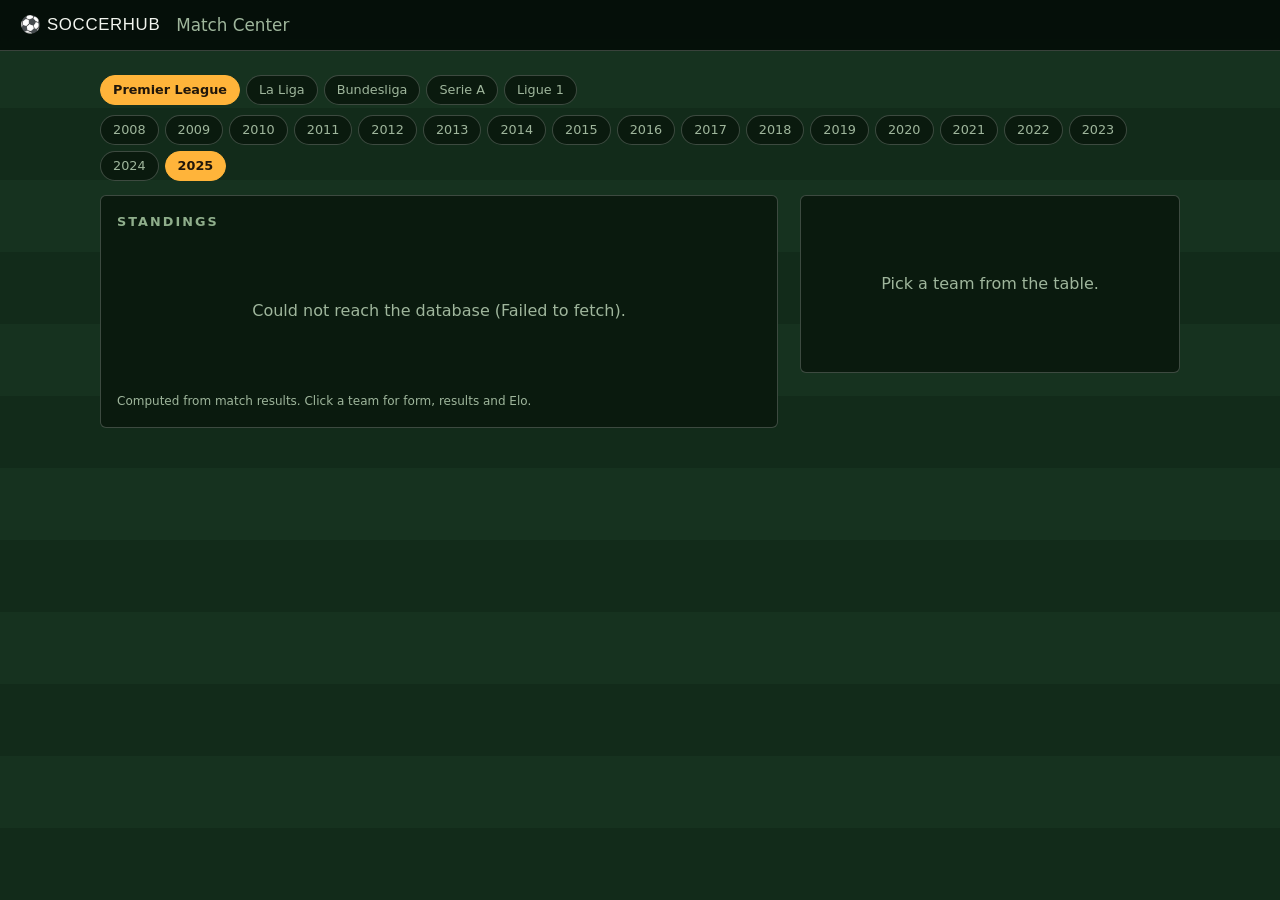
==== site/match.html @ e6833444 "feat(site): Match Center — standings, form, results, club Elo; topical map refresh - match.html: lea" ====
<!DOCTYPE html>
<html lang="en">
<head>
<meta charset="utf-8">
<meta name="viewport" content="width=device-width, initial-scale=1">
<title>Match Center — SoccerHub</title>
<meta name="description" content="Standings, results, form and club Elo across Europe's big five leagues, 2008 to today.">
<link rel="icon" href="data:image/svg+xml,<svg xmlns='http://www.w3.org/2000/svg' viewBox='0 0 100 100'><text y='.9em' font-size='90'>⚽</text></svg>">
<style>
  :root{
    --grass:#122b1a; --grass-lt:#16321f; --card:#0a1a0e;
    --line:#f2f5ef; --muted:#9fb69c; --tag:#8fae8b; --border:rgba(242,245,239,.22);
    --amber:#ffb43a; --green:#8fd18a; --chalk-y:#e8d47a; --blue:#5aa9f0;
    --red:#e0524a; --grid:rgba(242,245,239,.10); --axis:rgba(242,245,239,.35);
  }
  *{box-sizing:border-box}
  html,body{margin:0}
  body{background:
       repeating-linear-gradient(0deg,var(--grass) 0 72px,var(--grass-lt) 72px 144px);
       color:var(--line);font:16px/1.55 system-ui,-apple-system,"Segoe UI",sans-serif;
       min-height:100vh}
  .disp{font-family:"Avenir Next Condensed","Arial Narrow","Helvetica Neue Condensed",Impact,sans-serif;
        text-transform:uppercase;letter-spacing:.04em;font-stretch:condensed}
  .nums{font-variant-numeric:tabular-nums}
  a{color:var(--chalk-y)}

  .top{position:sticky;top:0;z-index:5;display:flex;gap:16px;align-items:center;
       padding:12px 20px;background:rgba(5,14,8,.92);backdrop-filter:blur(4px);
       border-bottom:1px solid var(--border)}
  .top a.home{color:var(--line);text-decoration:none;font-size:1.05rem;white-space:nowrap}
  .top h1{margin:0;font-size:1.05rem;color:var(--muted);font-weight:400}

  main{max-width:1120px;margin:0 auto;padding:24px 20px 80px}
  .chips{display:flex;gap:6px;flex-wrap:wrap;margin:0 0 10px}
  .chips button{border:1px solid var(--border);background:var(--card);color:var(--muted);
       border-radius:999px;padding:4px 12px;font:inherit;font-size:.8rem;cursor:pointer}
  .chips button[aria-pressed="true"]{background:var(--amber);color:#20160a;
       border-color:var(--amber);font-weight:700}
  .chips button:focus-visible{outline:2px solid var(--amber);outline-offset:1px}

  .duo{display:grid;grid-template-columns:1fr 380px;gap:22px;align-items:start;margin-top:14px}
  @media(max-width:960px){.duo{grid-template-columns:1fr}}

  .box{background:var(--card);border:1px solid var(--border);border-radius:6px;padding:16px}
  .box h2{margin:0 0 8px;font-size:.8rem;letter-spacing:.16em;
        text-transform:uppercase;color:var(--tag);display:flex;gap:8px;align-items:center;flex-wrap:wrap}
  .box h2 .plain{color:var(--muted);letter-spacing:0;text-transform:none}
  .box p.cap{margin:8px 0 0;font-size:12px;color:var(--muted)}
  .scroll{overflow-x:auto}
  table{border-collapse:collapse;width:100%;font-size:.86rem;min-width:560px}
  th,td{padding:7px 9px;text-align:right;border-top:1px solid rgba(242,245,239,.08)}
  th{font-size:.7rem;letter-spacing:.1em;text-transform:uppercase;color:var(--tag);font-weight:600}
  th:nth-child(2),td:nth-child(2){text-align:left}
  tbody tr{cursor:pointer}
  tbody tr:hover{background:rgba(255,180,58,.06)}
  tbody tr[aria-selected="true"]{background:rgba(255,180,58,.14)}
  .formchips{display:inline-flex;gap:3px}
  .fw,.fd,.fl{width:16px;height:16px;border-radius:3px;display:inline-flex;
       align-items:center;justify-content:center;font-size:10px;font-weight:800;color:#0e2413}
  .fw{background:var(--green)} .fd{background:rgba(242,245,239,.45)} .fl{background:var(--red)}
  .empty{color:var(--muted);text-align:center;padding:60px 16px}

  .panel{display:grid;gap:18px}
  .panel .teamname{font-size:26px;margin:0}
  .mlist{list-style:none;margin:8px 0 0;padding:0;font-size:.84rem}
  .mlist li{display:grid;grid-template-columns:74px 1fr auto 1fr;gap:8px;
       padding:5px 0;border-top:1px solid rgba(242,245,239,.08);align-items:baseline}
  .mlist .d{color:var(--muted)}
  .mlist .h{text-align:right}
  .mlist .score{font-weight:700;padding:0 4px}
  .mlist .win{color:var(--green)} .mlist .loss{color:var(--red)} .mlist .draw{color:var(--muted)}
  .chartbox{position:relative}
  .chartbox svg{width:100%;height:auto;display:block}
  #tip{position:fixed;z-index:9;pointer-events:none;display:none;background:#050e08;
       border:1px solid var(--border);border-radius:4px;padding:7px 10px;font-size:.8rem;
       color:var(--line);box-shadow:0 4px 16px rgba(0,0,0,.5)}
  #tip .t{color:var(--tag);font-size:.72rem;letter-spacing:.08em;text-transform:uppercase}
</style>
</head>
<body>
<nav class="top">
  <a class="home disp" href="index.html">⚽ SoccerHub</a>
  <h1>Match Center</h1>
</nav>

<main>
  <div class="chips" id="lgchips"></div>
  <div class="chips nums" id="sschips"></div>
  <div class="duo">
    <div class="box">
      <h2>Standings <span class="plain" id="stmeta"></span></h2>
      <div class="scroll" id="standings"><div class="empty">Loading…</div></div>
      <p class="cap">Computed from match results. Click a team for form, results and Elo.</p>
    </div>
    <div class="panel" id="panel">
      <div class="box"><div class="empty">Pick a team from the table.</div></div>
    </div>
  </div>
</main>
<div id="tip" role="status"></div>

<script>
const SUPABASE_URL = "https://rgnzemkdldohplwbxxwy.supabase.co";
const ANON_KEY = "sb_publishable_Qy0bJ4CdrxffuJGNq12ebw_r0-Z3qD-";
const LEAGUES = ["ENG-Premier League","ESP-La Liga","GER-Bundesliga",
                 "ITA-Serie A","FRA-Ligue 1"];
const SEASONS = Array.from({length: 18}, (_,i)=>String(2008+i));

// football-data team name -> ClubElo team name, where they differ
// (interim seam until a club_xref table exists — see TOPICAL_MAP)
const ELO_ALIAS = {
  "Bayern Munich":"Bayern","Ath Madrid":"Atletico","Ath Bilbao":"Bilbao",
  "Espanol":"Espanyol","Ein Frankfurt":"Frankfurt","FC Koln":"Koeln",
  "M'gladbach":"Gladbach","Nott'm Forest":"Forest","Nurnberg":"Nuernberg",
  "Sp Gijon":"Gijon","La Coruna":"Depor","Kaiserslautern":"Lautern",
  "Fortuna Dusseldorf":"Duesseldorf","Greuther Furth":"Fuerth",
  "Holstein Kiel":"Holstein","Evian Thonon Gaillard":"Evian TG",
  "Ajaccio GFCO":"Gazelec","Werder Bremen":"Werder","St Etienne":"Saint-Etienne",
  "Vallecano":"Rayo Vallecano",
};

async function hub(table, params){
  const q = new URLSearchParams(params);
  const r = await fetch(`${SUPABASE_URL}/rest/v1/${table}?${q}`,
                        {headers:{apikey: ANON_KEY}});
  if(!r.ok) throw new Error(`${table}: ${r.status}`);
  return r.json();
}
const esc = s => String(s).replace(/[&<>"']/g,
  c => ({"&":"&amp;","<":"&lt;",">":"&gt;",'"':"&quot;","'":"&#39;"}[c]));

/* ---------- state via URL ---------- */
const state = () => {
  const u = new URLSearchParams(location.search);
  return {
    lg: LEAGUES.includes(u.get("lg")) ? u.get("lg") : LEAGUES[0],
    ss: SEASONS.includes(u.get("s")) ? u.get("s") : SEASONS[SEASONS.length-1],
    team: u.get("team"),
  };
};
function setState(patch){
  const cur = {...state(), ...patch};
  const u = new URL(location);
  u.search = `?lg=${encodeURIComponent(cur.lg)}&s=${cur.ss}` +
             (cur.team ? `&team=${encodeURIComponent(cur.team)}` : "");
  history.pushState({}, "", u);
  load();
}
window.addEventListener("popstate", load);

/* ---------- standings from matches ---------- */
function computeTable(matches){
  const t = {};
  const row = n => t[n] ??= {team:n, p:0,w:0,d:0,l:0, gf:0, ga:0, pts:0, form:[]};
  for(const m of matches){
    if(m.home_goals==null || m.away_goals==null) continue;
    const h = row(m.home_team), a = row(m.away_team);
    h.p++; a.p++;
    h.gf += m.home_goals; h.ga += m.away_goals;
    a.gf += m.away_goals; a.ga += m.home_goals;
    if(m.result === "H"){ h.w++; h.pts += 3; a.l++; h.form.push("W"); a.form.push("L"); }
    else if(m.result === "A"){ a.w++; a.pts += 3; h.l++; a.form.push("W"); h.form.push("L"); }
    else { h.d++; a.d++; h.pts++; a.pts++; h.form.push("D"); a.form.push("D"); }
  }
  return Object.values(t).sort((x,y)=>
    y.pts-x.pts || (y.gf-y.ga)-(x.gf-x.ga) || y.gf-x.gf || x.team.localeCompare(y.team));
}

let matches = [];  // current league-season rows, date-ordered

async function load(){
  const {lg, ss, team} = state();
  document.getElementById("lgchips").innerHTML = LEAGUES.map(l=>
    `<button data-lg="${esc(l)}" aria-pressed="${l===lg}">${esc(l.split("-")[1])}</button>`).join("");
  document.getElementById("sschips").innerHTML = SEASONS.map(s=>
    `<button data-ss="${s}" aria-pressed="${s===ss}">${s}</button>`).join("");

  try{
    matches = await hub("matches",
      {select: "*", league: `eq.${lg}`, season: `eq.${ss}`, order: "date"});
  }catch(e){
    document.getElementById("standings").innerHTML =
      `<div class="empty">Could not reach the database (${esc(e.message)}).</div>`;
    return;
  }
  const table = computeTable(matches);
  document.getElementById("stmeta").textContent =
    `· ${lg.split("-")[1]} ${ss}/${String(+ss+1).slice(2)} · ${matches.length} matches`;
  document.getElementById("standings").innerHTML = table.length ? `
    <table class="nums">
      <thead><tr><th>#</th><th>Team</th><th>P</th><th>W</th><th>D</th><th>L</th>
        <th>GF</th><th>GA</th><th>GD</th><th>Pts</th><th>Form</th></tr></thead>
      <tbody>
      ${table.map((r,i)=>`
        <tr data-team="${esc(r.team)}" aria-selected="${r.team===team}">
          <td>${i+1}</td><td>${esc(r.team)}</td><td>${r.p}</td><td>${r.w}</td>
          <td>${r.d}</td><td>${r.l}</td><td>${r.gf}</td><td>${r.ga}</td>
          <td>${r.gf-r.ga>0?"+":""}${r.gf-r.ga}</td><td><b>${r.pts}</b></td>
          <td><span class="formchips">${r.form.slice(-5).map(f=>
            `<span class="f${f.toLowerCase()}">${f}</span>`).join("")}</span></td>
        </tr>`).join("")}
      </tbody>
    </table>` : `<div class="empty">No matches for this league-season.</div>`;

  document.querySelector("#standings tbody")?.addEventListener("click", e=>{
    const tr = e.target.closest("tr[data-team]");
    if(tr) setState({team: tr.dataset.team});
  });

  if(team) renderPanel(team); else document.getElementById("panel").innerHTML =
    `<div class="box"><div class="empty">Pick a team from the table.</div></div>`;
}

/* ---------- team panel: form, results, elo ---------- */
async function renderPanel(team){
  const {lg, ss} = state();
  const mine = matches.filter(m=>m.home_team===team || m.away_team===team);
  const items = mine.slice(-12).reverse().map(m=>{
    const home = m.home_team===team;
    const my = home ? m.home_goals : m.away_goals;
    const op = home ? m.away_goals : m.home_goals;
    const cls = my>op ? "win" : my<op ? "loss" : "draw";
    return `<li><span class="d">${esc(m.date.slice(5))}</span>
      <span class="h">${esc(m.home_team)}</span>
      <span class="score ${cls}">${m.home_goals}–${m.away_goals}</span>
      <span>${esc(m.away_team)}</span></li>`;
  }).join("");

  document.getElementById("panel").innerHTML = `
    <div class="box">
      <h2 class="plain"><span class="teamname disp">${esc(team)}</span></h2>
      <ul class="mlist nums">${items || "<li>No matches.</li>"}</ul>
    </div>
    <div class="box" id="elobox">
      <h2>Club Elo <span class="plain">· season window</span></h2>
      <div class="chartbox"><div class="empty">Loading…</div></div>
    </div>`;

  const eloName = ELO_ALIAS[team] ?? team;
  let elo = [];
  try{
    elo = await hub("club_elo", {select: "snapshot_date,elo",
      team: `eq.${eloName}`, league: `eq.${lg}`,
      snapshot_date: `gte.${ss}-07-01`, order: "snapshot_date"});
    elo = elo.filter(r=>r.snapshot_date <= `${+ss+1}-06-30`);
  }catch(e){ /* box shows the no-data message below */ }
  const box = document.querySelector("#elobox .chartbox");
  if(!elo.length){
    box.innerHTML = `<div class="empty">No Elo series for "${esc(eloName)}" —
      club-name mapping gap.</div>`;
    return;
  }
  box.innerHTML = eloChart(elo);
  wireEloTip(elo, team);
}

function eloChart(rows){
  const W=360, H=170, PL=44, PB=24, PT=10, PR=10;
  const vals = rows.map(r=>r.elo);
  const lo = Math.min(...vals), hi = Math.max(...vals), pad = (hi-lo)*0.1 || 10;
  const y = v => PT + (H-PT-PB) * (1 - (v-(lo-pad))/((hi+pad)-(lo-pad)));
  const x = i => PL + (W-PL-PR) * (rows.length===1 ? .5 : i/(rows.length-1));
  const pts = rows.map((r,i)=>`${x(i).toFixed(1)} ${y(r.elo).toFixed(1)}`);
  return `<svg viewBox="0 0 ${W} ${H}" id="elochart" aria-label="Club Elo over the season">
    ${[hi, lo].map(g=>`<line x1="${PL}" x2="${W-PR}" y1="${y(g)}" y2="${y(g)}"
        stroke="var(--grid)"/><text x="${PL-6}" y="${y(g)+4}" text-anchor="end"
        font-size="10" fill="var(--axis)">${Math.round(g)}</text>`).join("")}
    <path fill="none" stroke="var(--blue)" stroke-width="2" d="M${pts.join(" L ")}"/>
    <text x="${PL}" y="${H-6}" font-size="10" fill="var(--axis)">${rows[0].snapshot_date}</text>
    <text x="${W-PR}" y="${H-6}" text-anchor="end" font-size="10" fill="var(--axis)">
      ${rows[rows.length-1].snapshot_date}</text>
    <line id="elocross" y1="${PT}" y2="${H-PB}" stroke="var(--axis)"
      stroke-dasharray="3 3" visibility="hidden"/>
  </svg>`;
}

function wireEloTip(rows, team){
  const tip = document.getElementById("tip");
  const svg = document.getElementById("elochart");
  const cross = document.getElementById("elocross");
  const W=360, PL=44, PR=10;
  svg.addEventListener("mousemove", e=>{
    const r = svg.getBoundingClientRect();
    const px = (e.clientX-r.left)/r.width*W;
    const i = Math.max(0, Math.min(rows.length-1,
      Math.round((px-PL)/(W-PL-PR)*(rows.length-1))));
    const cx = PL + (W-PL-PR)*(rows.length===1 ? .5 : i/(rows.length-1));
    cross.setAttribute("x1",cx); cross.setAttribute("x2",cx);
    cross.setAttribute("visibility","visible");
    tip.innerHTML = `<div class="t">${esc(team)} · ${esc(rows[i].snapshot_date)}</div>
      Elo ${rows[i].elo.toFixed(1)}`;
    tip.style.display = "block";
    tip.style.left = Math.min(e.clientX+14, innerWidth-170)+"px";
    tip.style.top = (e.clientY+14)+"px";
  });
  svg.addEventListener("mouseleave", ()=>{
    tip.style.display = "none"; cross.setAttribute("visibility","hidden");
  });
}

/* ---------- chip wiring ---------- */
document.getElementById("lgchips").addEventListener("click", e=>{
  const lg = e.target.dataset?.lg;
  if(lg) setState({lg, team: null});
});
document.getElementById("sschips").addEventListener("click", e=>{
  const ss = e.target.dataset?.ss;
  if(ss) setState({ss, team: null});
});

load();
</script>
</body>
</html>
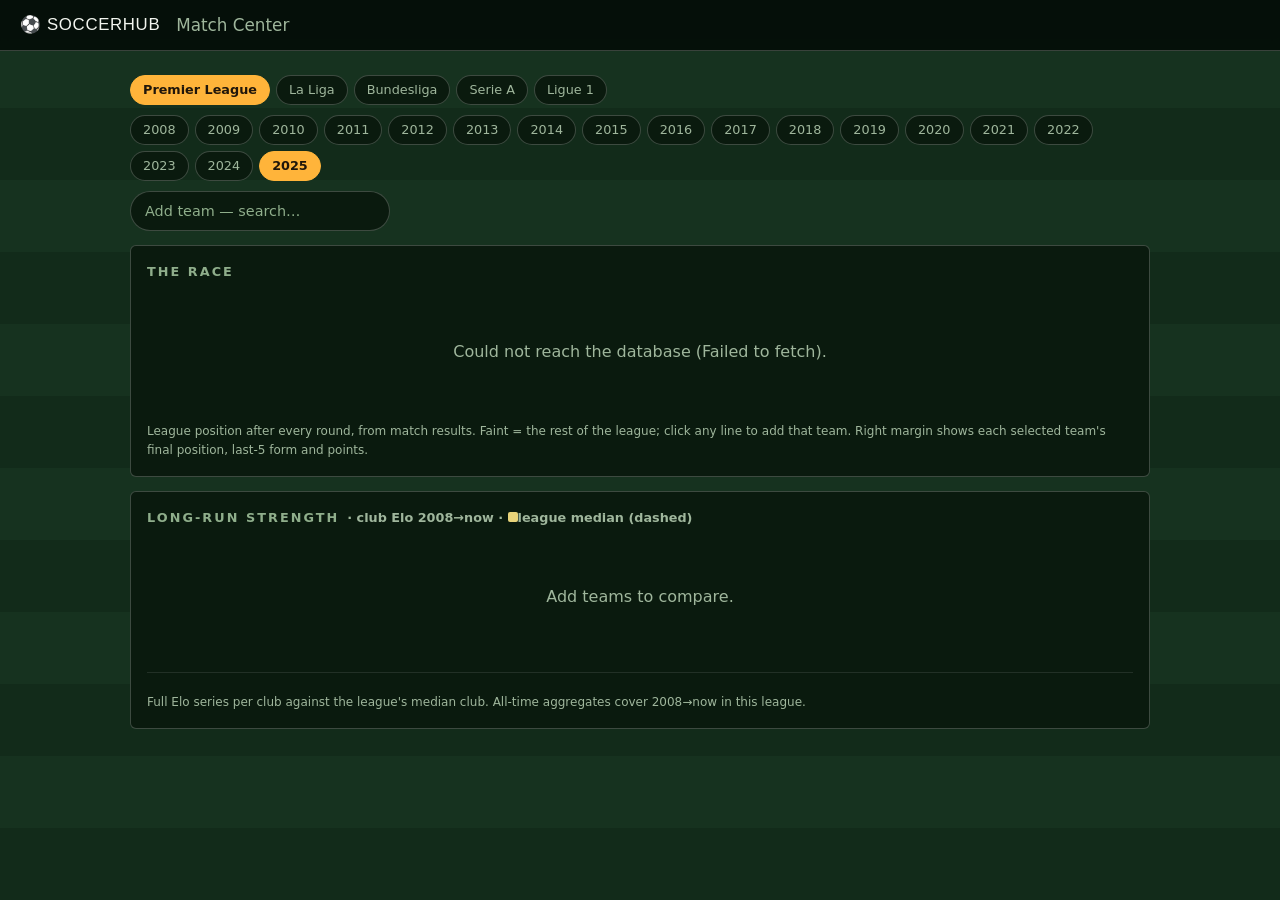
==== commit 0a139cdd: "feat(site): Match Center v2 — searchable multi-team compare; elo data fixes - standings table replac" ====
--- a/site/match.html
+++ b/site/match.html
@@ -4,7 +4,7 @@
 <meta charset="utf-8">
 <meta name="viewport" content="width=device-width, initial-scale=1">
 <title>Match Center — SoccerHub</title>
-<meta name="description" content="Standings, results, form and club Elo across Europe's big five leagues, 2008 to today.">
+<meta name="description" content="The round-by-round race and long-run club strength across Europe's big five leagues, 2008 to today.">
 <link rel="icon" href="data:image/svg+xml,<svg xmlns='http://www.w3.org/2000/svg' viewBox='0 0 100 100'><text y='.9em' font-size='90'>⚽</text></svg>">
 <style>
   :root{
@@ -30,7 +30,7 @@
   .top a.home{color:var(--line);text-decoration:none;font-size:1.05rem;white-space:nowrap}
   .top h1{margin:0;font-size:1.05rem;color:var(--muted);font-weight:400}
 
-  main{max-width:1120px;margin:0 auto;padding:24px 20px 80px}
+  main{max-width:1060px;margin:0 auto;padding:24px 20px 80px}
   .chips{display:flex;gap:6px;flex-wrap:wrap;margin:0 0 10px}
   .chips button{border:1px solid var(--border);background:var(--card);color:var(--muted);
        border-radius:999px;padding:4px 12px;font:inherit;font-size:.8rem;cursor:pointer}
@@ -38,39 +38,44 @@
        border-color:var(--amber);font-weight:700}
   .chips button:focus-visible{outline:2px solid var(--amber);outline-offset:1px}
 
-  .duo{display:grid;grid-template-columns:1fr 380px;gap:22px;align-items:start;margin-top:14px}
-  @media(max-width:960px){.duo{grid-template-columns:1fr}}
-
-  .box{background:var(--card);border:1px solid var(--border);border-radius:6px;padding:16px}
+  /* team picker */
+  .picker{position:relative;margin:6px 0 0}
+  .picker .row{display:flex;gap:8px;flex-wrap:wrap;align-items:center}
+  #teamsearch{width:260px;padding:8px 14px;border-radius:999px;border:1px solid var(--border);
+       background:var(--card);color:var(--line);font:inherit;font-size:.9rem}
+  #teamsearch::placeholder{color:var(--tag)}
+  #teamsearch:focus-visible{outline:2px solid var(--amber);outline-offset:1px}
+  #teamlist{position:absolute;top:110%;left:0;width:280px;background:var(--card);z-index:6;
+       border:1px solid var(--border);border-radius:6px;overflow:hidden auto;display:none;
+       max-height:280px}
+  #teamlist button{display:block;width:100%;padding:8px 14px;border:0;background:none;
+       color:var(--line);font:inherit;font-size:.88rem;text-align:left;cursor:pointer}
+  #teamlist button:hover,#teamlist button:focus-visible{background:rgba(255,180,58,.12);outline:none}
+  #teamlist button[disabled]{color:var(--muted);cursor:default}
+  .selchip{display:inline-flex;align-items:center;gap:7px;border-radius:999px;
+       padding:4px 8px 4px 12px;font-size:.82rem;font-weight:700;color:#0e2413}
+  .selchip button{border:0;background:rgba(14,36,19,.25);color:#0e2413;border-radius:50%;
+       width:17px;height:17px;line-height:1;font-size:11px;cursor:pointer;font-weight:800}
+
+  .box{background:var(--card);border:1px solid var(--border);border-radius:6px;
+       padding:16px;margin-top:14px}
   .box h2{margin:0 0 8px;font-size:.8rem;letter-spacing:.16em;
         text-transform:uppercase;color:var(--tag);display:flex;gap:8px;align-items:center;flex-wrap:wrap}
   .box h2 .plain{color:var(--muted);letter-spacing:0;text-transform:none}
   .box p.cap{margin:8px 0 0;font-size:12px;color:var(--muted)}
-  .scroll{overflow-x:auto}
-  table{border-collapse:collapse;width:100%;font-size:.86rem;min-width:560px}
-  th,td{padding:7px 9px;text-align:right;border-top:1px solid rgba(242,245,239,.08)}
-  th{font-size:.7rem;letter-spacing:.1em;text-transform:uppercase;color:var(--tag);font-weight:600}
-  th:nth-child(2),td:nth-child(2){text-align:left}
-  tbody tr{cursor:pointer}
-  tbody tr:hover{background:rgba(255,180,58,.06)}
-  tbody tr[aria-selected="true"]{background:rgba(255,180,58,.14)}
-  .formchips{display:inline-flex;gap:3px}
-  .fw,.fd,.fl{width:16px;height:16px;border-radius:3px;display:inline-flex;
-       align-items:center;justify-content:center;font-size:10px;font-weight:800;color:#0e2413}
-  .fw{background:var(--green)} .fd{background:rgba(242,245,239,.45)} .fl{background:var(--red)}
-  .empty{color:var(--muted);text-align:center;padding:60px 16px}
-
-  .panel{display:grid;gap:18px}
-  .panel .teamname{font-size:26px;margin:0}
-  .mlist{list-style:none;margin:8px 0 0;padding:0;font-size:.84rem}
-  .mlist li{display:grid;grid-template-columns:74px 1fr auto 1fr;gap:8px;
-       padding:5px 0;border-top:1px solid rgba(242,245,239,.08);align-items:baseline}
-  .mlist .d{color:var(--muted)}
-  .mlist .h{text-align:right}
-  .mlist .score{font-weight:700;padding:0 4px}
-  .mlist .win{color:var(--green)} .mlist .loss{color:var(--red)} .mlist .draw{color:var(--muted)}
+  .swatch{width:10px;height:10px;border-radius:2px;display:inline-block}
   .chartbox{position:relative}
   .chartbox svg{width:100%;height:auto;display:block}
+  svg text{font:11px system-ui;fill:var(--axis)}
+  .empty{color:var(--muted);text-align:center;padding:50px 16px}
+
+  /* per-team stat cards under the long-run chart */
+  .statcards{display:grid;grid-template-columns:repeat(auto-fit,minmax(280px,1fr));
+       gap:12px;margin-top:12px;border-top:1px solid rgba(242,245,239,.1);padding-top:12px}
+  .statcard{border-left:3px solid var(--border);padding:2px 0 2px 12px;font-size:.82rem}
+  .statcard .t{font-weight:700;font-size:.9rem}
+  .statcard .l{color:var(--muted)}
+
   #tip{position:fixed;z-index:9;pointer-events:none;display:none;background:#050e08;
        border:1px solid var(--border);border-radius:4px;padding:7px 10px;font-size:.8rem;
        color:var(--line);box-shadow:0 4px 16px rgba(0,0,0,.5)}
@@ -86,15 +91,30 @@
 <main>
   <div class="chips" id="lgchips"></div>
   <div class="chips nums" id="sschips"></div>
-  <div class="duo">
-    <div class="box">
-      <h2>Standings <span class="plain" id="stmeta"></span></h2>
-      <div class="scroll" id="standings"><div class="empty">Loading…</div></div>
-      <p class="cap">Computed from match results. Click a team for form, results and Elo.</p>
+  <div class="picker">
+    <div class="row">
+      <input id="teamsearch" type="search" placeholder="Add team — search…"
+             autocomplete="off" aria-label="Search and add teams">
+      <span id="selchips"></span>
     </div>
-    <div class="panel" id="panel">
-      <div class="box"><div class="empty">Pick a team from the table.</div></div>
-    </div>
+    <div id="teamlist" role="listbox"></div>
+  </div>
+
+  <div class="box">
+    <h2>The race <span class="plain" id="racemeta"></span></h2>
+    <div class="chartbox" id="bump"><div class="empty">Loading…</div></div>
+    <p class="cap">League position after every round, from match results. Faint = the rest
+       of the league; click any line to add that team. Right margin shows each
+       selected team's final position, last-5 form and points.</p>
+  </div>
+
+  <div class="box">
+    <h2>Long-run strength <span class="plain">· club Elo 2008→now ·
+      <span class="swatch" style="background:var(--chalk-y)"></span>league median (dashed)</span></h2>
+    <div class="chartbox" id="longrun"><div class="empty">Add teams to compare.</div></div>
+    <div class="statcards nums" id="elostats"></div>
+    <p class="cap">Full Elo series per club against the league's median club. All-time
+       aggregates cover 2008→now in this league.</p>
   </div>
 </main>
 <div id="tip" role="status"></div>
@@ -105,6 +125,9 @@
 const LEAGUES = ["ENG-Premier League","ESP-La Liga","GER-Bundesliga",
                  "ITA-Serie A","FRA-Ligue 1"];
 const SEASONS = Array.from({length: 18}, (_,i)=>String(2008+i));
+// fixed categorical order — a team keeps its color while selected
+const SEL_COLORS = ["var(--amber)","var(--blue)","var(--green)","var(--red)","var(--chalk-y)"];
+const MAX_SEL = SEL_COLORS.length;
 
 // football-data team name -> ClubElo team name, where they differ
 // (interim seam until a club_xref table exists — see TOPICAL_MAP)
@@ -115,7 +138,7 @@
   "Sp Gijon":"Gijon","La Coruna":"Depor","Kaiserslautern":"Lautern",
   "Fortuna Dusseldorf":"Duesseldorf","Greuther Furth":"Fuerth",
   "Holstein Kiel":"Holstein","Evian Thonon Gaillard":"Evian TG",
-  "Ajaccio GFCO":"Gazelec","Werder Bremen":"Werder","St Etienne":"Saint-Etienne",
+  "Ajaccio GFCO":"Gazelec","St Etienne":"Saint-Etienne","Werder Bremen":"Werder",
   "Vallecano":"Rayo Vallecano",
 };
 
@@ -126,8 +149,23 @@
   if(!r.ok) throw new Error(`${table}: ${r.status}`);
   return r.json();
 }
+// Supabase clamps every request to 1000 rows no matter the limit param —
+// long Elo series (~1700 rows) silently truncate without this loop
+async function hubAll(table, params){
+  const PAGE = 1000;
+  const rows = [];
+  for(let offset = 0;; offset += PAGE){
+    const page = await hub(table, {...params, limit: String(PAGE), offset: String(offset)});
+    rows.push(...page);
+    if(page.length < PAGE) return rows;
+  }
+}
 const esc = s => String(s).replace(/[&<>"']/g,
   c => ({"&":"&amp;","<":"&lt;",">":"&gt;",'"':"&quot;","'":"&#39;"}[c]));
+const tipEl = () => document.getElementById("tip");
+const showTip = (e, html) => { const t=tipEl(); t.innerHTML=html; t.style.display="block";
+  t.style.left=Math.min(e.clientX+14, innerWidth-200)+"px"; t.style.top=(e.clientY+14)+"px"; };
+const hideTip = () => tipEl().style.display="none";
 
 /* ---------- state via URL ---------- */
 const state = () => {
@@ -135,177 +173,328 @@
   return {
     lg: LEAGUES.includes(u.get("lg")) ? u.get("lg") : LEAGUES[0],
     ss: SEASONS.includes(u.get("s")) ? u.get("s") : SEASONS[SEASONS.length-1],
-    team: u.get("team"),
+    teams: (u.get("teams") || "").split(",").filter(Boolean).slice(0, MAX_SEL),
   };
 };
 function setState(patch){
   const cur = {...state(), ...patch};
   const u = new URL(location);
   u.search = `?lg=${encodeURIComponent(cur.lg)}&s=${cur.ss}` +
-             (cur.team ? `&team=${encodeURIComponent(cur.team)}` : "");
+             (cur.teams.length ? `&teams=${cur.teams.map(encodeURIComponent).join(",")}` : "");
   history.pushState({}, "", u);
   load();
 }
 window.addEventListener("popstate", load);
-
-/* ---------- standings from matches ---------- */
-function computeTable(matches){
-  const t = {};
-  const row = n => t[n] ??= {team:n, p:0,w:0,d:0,l:0, gf:0, ga:0, pts:0, form:[]};
-  for(const m of matches){
-    if(m.home_goals==null || m.away_goals==null) continue;
-    const h = row(m.home_team), a = row(m.away_team);
-    h.p++; a.p++;
-    h.gf += m.home_goals; h.ga += m.away_goals;
-    a.gf += m.away_goals; a.ga += m.home_goals;
-    if(m.result === "H"){ h.w++; h.pts += 3; a.l++; h.form.push("W"); a.form.push("L"); }
-    else if(m.result === "A"){ a.w++; a.pts += 3; h.l++; a.form.push("W"); h.form.push("L"); }
-    else { h.d++; a.d++; h.pts++; a.pts++; h.form.push("D"); a.form.push("D"); }
-  }
-  return Object.values(t).sort((x,y)=>
-    y.pts-x.pts || (y.gf-y.ga)-(x.gf-x.ga) || y.gf-x.gf || x.team.localeCompare(y.team));
-}
-
-let matches = [];  // current league-season rows, date-ordered
-
+const colorOf = team => {
+  const i = state().teams.indexOf(team);
+  return i === -1 ? null : SEL_COLORS[i];
+};
+const toggleTeam = t => {
+  const cur = state().teams;
+  setState({teams: cur.includes(t) ? cur.filter(x=>x!==t)
+                  : cur.length < MAX_SEL ? [...cur, t] : cur});
+};
+
+/* ---------- rank + form from matches ---------- */
+function roundRanks(matches){
+  const nTeams = new Set(matches.flatMap(m=>[m.home_team, m.away_team])).size;
+  const perRound = Math.max(1, Math.floor(nTeams/2));
+  const pts = {}, hist = {}, form = {};
+  matches.forEach((m, idx) => {
+    for(const t of [m.home_team, m.away_team]){ pts[t] ??= 0; hist[t] ??= []; form[t] ??= []; }
+    if(m.result === "H"){ pts[m.home_team]+=3; form[m.home_team].push("W"); form[m.away_team].push("L"); }
+    else if(m.result === "A"){ pts[m.away_team]+=3; form[m.away_team].push("W"); form[m.home_team].push("L"); }
+    else { pts[m.home_team]++; pts[m.away_team]++; form[m.home_team].push("D"); form[m.away_team].push("D"); }
+    if(idx % perRound === perRound-1){
+      const order = Object.entries(pts).sort((a,b)=>b[1]-a[1]).map(([t])=>t);
+      order.forEach((t,i)=>hist[t].push(i+1));
+    }
+  });
+  return {hist, pts, form};
+}
+
+let matches = [];
+
+/* ---------- team picker ---------- */
+function renderPicker(){
+  const {teams} = state();
+  const names = [...new Set(matches.flatMap(m=>[m.home_team, m.away_team]))].sort();
+  document.getElementById("selchips").innerHTML = teams.map((t,i)=>
+    `<span class="selchip" style="background:${SEL_COLORS[i]}">
+       ${esc(t)}<button data-rm="${esc(t)}" aria-label="remove ${esc(t)}">×</button></span>`).join(" ");
+  const input = document.getElementById("teamsearch");
+  const list = document.getElementById("teamlist");
+  const fill = () => {
+    const q = input.value.trim().toLowerCase();
+    const hits = names.filter(n=>n.toLowerCase().includes(q));
+    list.innerHTML = hits.length ? hits.map(n=>{
+      const on = teams.includes(n);
+      const full = !on && teams.length >= MAX_SEL;
+      return `<button data-add="${esc(n)}" ${full?"disabled":""}>
+        ${on ? "✓ " : ""}${esc(n)}${full ? " (max 5)" : ""}</button>`;
+    }).join("") : `<button disabled>No teams match</button>`;
+    list.style.display = "block";
+  };
+  input.oninput = fill;
+  input.onfocus = fill;
+}
+document.addEventListener("click", e=>{
+  const rm = e.target.closest("[data-rm]");
+  if(rm){ toggleTeam(rm.dataset.rm); return; }
+  const add = e.target.closest("#teamlist [data-add]");
+  if(add){
+    toggleTeam(add.dataset.add);
+    document.getElementById("teamsearch").value = "";
+    return;
+  }
+  if(!e.target.closest(".picker"))
+    document.getElementById("teamlist").style.display = "none";
+});
+
+/* ---------- load ---------- */
 async function load(){
-  const {lg, ss, team} = state();
+  const {lg, ss} = state();
   document.getElementById("lgchips").innerHTML = LEAGUES.map(l=>
     `<button data-lg="${esc(l)}" aria-pressed="${l===lg}">${esc(l.split("-")[1])}</button>`).join("");
   document.getElementById("sschips").innerHTML = SEASONS.map(s=>
     `<button data-ss="${s}" aria-pressed="${s===ss}">${s}</button>`).join("");
-
   try{
     matches = await hub("matches",
-      {select: "*", league: `eq.${lg}`, season: `eq.${ss}`, order: "date"});
+      {select: "*", league: `eq.${lg}`, season: `eq.${ss}`, order: "date", limit: "1000"});
   }catch(e){
-    document.getElementById("standings").innerHTML =
+    document.getElementById("bump").innerHTML =
       `<div class="empty">Could not reach the database (${esc(e.message)}).</div>`;
     return;
   }
-  const table = computeTable(matches);
-  document.getElementById("stmeta").textContent =
+  document.getElementById("racemeta").textContent =
     `· ${lg.split("-")[1]} ${ss}/${String(+ss+1).slice(2)} · ${matches.length} matches`;
-  document.getElementById("standings").innerHTML = table.length ? `
-    <table class="nums">
-      <thead><tr><th>#</th><th>Team</th><th>P</th><th>W</th><th>D</th><th>L</th>
-        <th>GF</th><th>GA</th><th>GD</th><th>Pts</th><th>Form</th></tr></thead>
-      <tbody>
-      ${table.map((r,i)=>`
-        <tr data-team="${esc(r.team)}" aria-selected="${r.team===team}">
-          <td>${i+1}</td><td>${esc(r.team)}</td><td>${r.p}</td><td>${r.w}</td>
-          <td>${r.d}</td><td>${r.l}</td><td>${r.gf}</td><td>${r.ga}</td>
-          <td>${r.gf-r.ga>0?"+":""}${r.gf-r.ga}</td><td><b>${r.pts}</b></td>
-          <td><span class="formchips">${r.form.slice(-5).map(f=>
-            `<span class="f${f.toLowerCase()}">${f}</span>`).join("")}</span></td>
-        </tr>`).join("")}
-      </tbody>
-    </table>` : `<div class="empty">No matches for this league-season.</div>`;
-
-  document.querySelector("#standings tbody")?.addEventListener("click", e=>{
-    const tr = e.target.closest("tr[data-team]");
-    if(tr) setState({team: tr.dataset.team});
+  renderPicker();
+  renderBump();
+  renderLongrun();
+}
+
+/* ---------- chart 1: rank bump + form legend ---------- */
+function renderBump(){
+  const el = document.getElementById("bump");
+  if(!matches.length){ el.innerHTML = `<div class="empty">No matches.</div>`; return; }
+  const {hist, pts, form} = roundRanks(matches);
+  const all = Object.keys(hist), R = hist[all[0]]?.length ?? 0;
+  if(R < 2){ el.innerHTML = `<div class="empty">Season too young to race.</div>`; return; }
+  const W=1000,H=380,PL=28,PR=250,PT=12,PB=22;
+  const x=i=>PL+(W-PL-PR)*i/(R-1), y=r=>PT+(H-PT-PB)*(r-1)/(all.length-1);
+  const lines = all.map(t=>{
+    const c = colorOf(t);
+    return `<path fill="none" stroke="${c ?? "rgba(242,245,239,.15)"}"
+      stroke-width="${c?2.5:1.5}" data-team="${esc(t)}" style="cursor:pointer"
+      d="M${hist[t].map((r,i)=>x(i).toFixed(1)+" "+y(r).toFixed(1)).join(" L ")}"/>`;
+  }).join("");
+  // right margin: "P. Team" + last-5 form squares + pts, aligned to the line end
+  const FORM_FILL = {W:"var(--green)", D:"rgba(242,245,239,.45)", L:"var(--red)"};
+  const labels = all.filter(t=>colorOf(t)).map(t=>{
+    const yy = y(hist[t][R-1]);
+    const x0 = W-PR+8;
+    const chips = form[t].slice(-5).map((f,i)=>
+      `<rect x="${x0+108+i*15}" y="${yy-9}" width="12" height="12" rx="2.5"
+         fill="${FORM_FILL[f]}"/>
+       <text x="${x0+114+i*15}" y="${yy+1}" text-anchor="middle"
+         fill="#0e2413" font-size="9" font-weight="800">${f}</text>`).join("");
+    return `<text x="${x0}" y="${yy+3}" fill="${colorOf(t)}" font-size="12"
+        font-weight="700">${hist[t][R-1]}. ${esc(t)}</text>
+      ${chips}
+      <text x="${x0+188}" y="${yy+3}" font-size="11"
+        fill="var(--line)">${pts[t]}</text>`;
+  }).join("");
+  el.innerHTML = `<svg viewBox="0 0 ${W} ${H}" aria-label="League position by round">
+    ${[1,Math.ceil(all.length/2),all.length].map(r=>
+      `<line x1="${PL}" x2="${W-PR}" y1="${y(r)}" y2="${y(r)}" stroke="var(--grid)"/>
+       <text x="${PL-4}" y="${y(r)+3}" text-anchor="end">${r}</text>`).join("")}
+    ${lines}${labels}
+    <text x="${PL}" y="${H-4}">round →</text>
+  </svg>`;
+  const svg = el.querySelector("svg");
+  svg.addEventListener("mousemove", e=>{
+    const p = e.target.closest("path[data-team]");
+    p ? showTip(e, `<div class="t">${esc(p.dataset.team)}</div>now P${hist[p.dataset.team].at(-1)} · ${pts[p.dataset.team]} pts`)
+      : hideTip();
   });
-
-  if(team) renderPanel(team); else document.getElementById("panel").innerHTML =
-    `<div class="box"><div class="empty">Pick a team from the table.</div></div>`;
-}
-
-/* ---------- team panel: form, results, elo ---------- */
-async function renderPanel(team){
-  const {lg, ss} = state();
-  const mine = matches.filter(m=>m.home_team===team || m.away_team===team);
-  const items = mine.slice(-12).reverse().map(m=>{
-    const home = m.home_team===team;
-    const my = home ? m.home_goals : m.away_goals;
-    const op = home ? m.away_goals : m.home_goals;
-    const cls = my>op ? "win" : my<op ? "loss" : "draw";
-    return `<li><span class="d">${esc(m.date.slice(5))}</span>
-      <span class="h">${esc(m.home_team)}</span>
-      <span class="score ${cls}">${m.home_goals}–${m.away_goals}</span>
-      <span>${esc(m.away_team)}</span></li>`;
+  svg.addEventListener("mouseleave", hideTip);
+  svg.addEventListener("click", e=>{
+    const p = e.target.closest("path[data-team]");
+    if(p) toggleTeam(p.dataset.team);
+  });
+}
+
+/* ---------- chart 2: long-run Elo + all-time stats ---------- */
+const eloCache = new Map();     // lg|eloName -> promise<series>
+const medCache = new Map();     // lg -> promise<[[date, medianElo]]>
+const aggCache = new Map();     // lg|team -> promise<all-time aggregate>
+
+function eloSeries(eloName, lg){
+  const k = `${lg}|${eloName}`;
+  if(!eloCache.has(k))
+    eloCache.set(k, hubAll("club_elo", {select:"snapshot_date,elo",
+      team:`eq.${eloName}`, league:`eq.${lg}`, order:"snapshot_date"}));
+  return eloCache.get(k);
+}
+function leagueMedian(lg){
+  if(!medCache.has(lg)){
+    const dates = [];
+    for(let y=2008; y<=2025; y++){ dates.push(`${y}-09-01`, `${y+1}-02-01`); }
+    medCache.set(lg, (async () => {
+      const rows = await hub("club_elo", {select:"snapshot_date,elo", league:`eq.${lg}`,
+        snapshot_date:`in.(${dates.join(",")})`, order:"snapshot_date", limit:"2000"});
+      const out = [];
+      for(const d of dates){
+        const v = rows.filter(r=>r.snapshot_date===d).map(r=>r.elo).sort((a,b)=>a-b);
+        if(v.length>=10) out.push([d, v[Math.floor(v.length/2)]]);
+      }
+      return out;
+    })());
+  }
+  return medCache.get(lg);
+}
+function allTimeAgg(team, lg){
+  const k = `${lg}|${team}`;
+  if(!aggCache.has(k))
+    aggCache.set(k, (async () => {
+      const q = `"${team.replaceAll('"','')}"`;
+      const rows = await hub("matches", {
+        select: "home_team,away_team,home_goals,away_goals,result",
+        league: `eq.${lg}`, or: `(home_team.eq.${q},away_team.eq.${q})`, limit: "1000"});
+      const a = {p:0,w:0,d:0,l:0,gf:0,ga:0};
+      for(const m of rows){
+        const home = m.home_team === team;
+        const my = home ? m.home_goals : m.away_goals;
+        const op = home ? m.away_goals : m.home_goals;
+        if(my==null || op==null) continue;
+        a.p++; a.gf += my; a.ga += op;
+        if(my>op) a.w++; else if(my<op) a.l++; else a.d++;
+      }
+      return a;
+    })());
+  return aggCache.get(k);
+}
+
+async function renderLongrun(){
+  const {lg, teams} = state();
+  const el = document.getElementById("longrun");
+  const statsEl = document.getElementById("elostats");
+  if(!teams.length){
+    el.innerHTML = `<div class="empty">Add teams to compare.</div>`;
+    statsEl.innerHTML = "";
+    return;
+  }
+  el.innerHTML = `<div class="empty">Loading…</div>`;
+  let med, series, aggs;
+  try{
+    [med, series, aggs] = await Promise.all([
+      leagueMedian(lg),
+      Promise.all(teams.map(t=>eloSeries(ELO_ALIAS[t] ?? t, lg))),
+      Promise.all(teams.map(t=>allTimeAgg(t, lg))),
+    ]);
+  }catch(e){
+    el.innerHTML = `<div class="empty">Could not load Elo (${esc(e.message)}).</div>`;
+    return;
+  }
+  const sel = teams.map((t,i)=>({team:t, color:SEL_COLORS[i], rows:series[i], agg:aggs[i]}));
+  const have = sel.filter(s=>s.rows.length);
+  const W=1000,H=320,PL=46,PR=12,PT=12,PB=24;
+  if(have.length){
+    const all = [...med.map(([,v])=>v), ...have.flatMap(s=>s.rows.map(r=>r.elo))];
+    const lo=Math.min(...all)-15, hi=Math.max(...all)+15;
+    const t0=+new Date("2008-07-01"), t1=+new Date("2026-07-01");
+    const x=d=>PL+(W-PL-PR)*(+new Date(d)-t0)/(t1-t0);
+    const y=v=>PT+(H-PT-PB)*(1-(v-lo)/(hi-lo));
+    // break the line at gaps > ~5 months: relegation spells are dropped from
+    // the data, and a straight bridge across them would invent history
+    const gapSplit = pts => {
+      const segs=[]; let run=[];
+      for(const p of pts){
+        if(run.length && (+new Date(p[0]) - +new Date(run.at(-1)[0])) > 150*86400e3){
+          if(run.length>1) segs.push(run);
+          run=[];
+        }
+        run.push(p);
+      }
+      if(run.length>1) segs.push(run);
+      return segs;
+    };
+    const draw=(seg,attr)=>`<path fill="none" ${attr}
+      d="M${seg.map(([d,v])=>x(d).toFixed(1)+" "+y(v).toFixed(1)).join(" L ")}"/>`;
+    // out-of-top-flight spells: grey bridge + label instead of inventing an
+    // Elo path we don't have
+    const path=(pts,attr)=>{
+      const segs = gapSplit(pts);
+      let out = segs.map(seg=>draw(seg,attr)).join("");
+      for(let i=1; i<segs.length; i++){
+        const [d0,v0] = segs[i-1].at(-1), [d1,v1] = segs[i][0];
+        const x0=x(d0), x1=x(d1);
+        out += `<line x1="${x0.toFixed(1)}" y1="${y(v0).toFixed(1)}"
+          x2="${x1.toFixed(1)}" y2="${y(v1).toFixed(1)}"
+          stroke="rgba(242,245,239,.3)" stroke-width="1.5" stroke-dasharray="3 4"/>`;
+        if(x1-x0 > 46)
+          out += `<text x="${((x0+x1)/2).toFixed(1)}"
+            y="${((y(v0)+y(v1))/2 - 6).toFixed(1)}" text-anchor="middle"
+            font-size="9">demoted/promoted</text>`;
+      }
+      return out;
+    };
+    el.innerHTML = `<svg viewBox="0 0 ${W} ${H}" id="lrsvg" aria-label="Club Elo since 2008 vs league median">
+      ${[1600,1700,1800,1900,2000,2100].filter(g=>g>lo&&g<hi).map(g=>
+        `<line x1="${PL}" x2="${W-PR}" y1="${y(g)}" y2="${y(g)}" stroke="var(--grid)"/>
+         <text x="${PL-4}" y="${y(g)+3}" text-anchor="end">${g}</text>`).join("")}
+      ${draw(med, 'stroke="var(--chalk-y)" stroke-width="2" stroke-dasharray="6 4" opacity=".75"')}
+      ${have.map(s=>path(s.rows.map(r=>[r.snapshot_date,r.elo]),
+          `stroke="${s.color}" stroke-width="2" data-team="${esc(s.team)}"`)).join("")}
+      ${have.map(s=>{
+        const last = s.rows.at(-1);
+        return `<text x="${Math.min(x(last.snapshot_date)+4, W-90)}" y="${y(last.elo)-4}"
+          fill="${s.color}" font-size="12">${esc(s.team)}</text>`;}).join("")}
+      ${[2010,2015,2020,2025].map(yy=>
+        `<text x="${x(yy+"-01-01")}" y="${H-6}" text-anchor="middle">${yy}</text>`).join("")}
+    </svg>`;
+    const svg = document.getElementById("lrsvg");
+    svg.addEventListener("mousemove", e=>{
+      const r = svg.getBoundingClientRect();
+      const px=(e.clientX-r.left)/r.width*W, py=(e.clientY-r.top)/r.height*H;
+      let best=null, bd=1e18;
+      for(const s of have) for(const row of s.rows){
+        const d=(x(row.snapshot_date)-px)**2 + (y(row.elo)-py)**2;
+        if(d<bd){bd=d;best={...row, team:s.team};}
+      }
+      best ? showTip(e, `<div class="t">${esc(best.team)} · ${esc(best.snapshot_date)}</div>Elo ${best.elo.toFixed(0)}`)
+           : hideTip();
+    });
+    svg.addEventListener("mouseleave", hideTip);
+  }else{
+    el.innerHTML = `<div class="empty">No Elo series for the selected teams —
+      club-name mapping gap.</div>`;
+  }
+  // all-time aggregate stat card per team
+  statsEl.innerHTML = sel.map(s=>{
+    const peak = s.rows.length ? s.rows.reduce((a,r)=>r.elo>a.elo?r:a) : null;
+    const now = s.rows.at(-1);
+    const a = s.agg;
+    return `<div class="statcard" style="border-color:${s.color}">
+      <div class="t">${esc(s.team)}</div>
+      ${peak ? `<div>Elo now <b>${now.elo.toFixed(0)}</b> · peak
+        <b>${peak.elo.toFixed(0)}</b> <span class="l">(${peak.snapshot_date.slice(0,4)})</span></div>`
+        : `<div class="l">no Elo series (name mapping gap)</div>`}
+      <div>2008→now: <b>${a.p}</b> matches · <b>${a.w}</b>W ${a.d}D ${a.l}L
+        <span class="l">(${a.p ? Math.round(100*a.w/a.p) : 0}% won)</span></div>
+      <div class="l">GF ${a.gf} · GA ${a.ga} · GD ${a.gf-a.ga>0?"+":""}${a.gf-a.ga}</div>
+    </div>`;
   }).join("");
-
-  document.getElementById("panel").innerHTML = `
-    <div class="box">
-      <h2 class="plain"><span class="teamname disp">${esc(team)}</span></h2>
-      <ul class="mlist nums">${items || "<li>No matches.</li>"}</ul>
-    </div>
-    <div class="box" id="elobox">
-      <h2>Club Elo <span class="plain">· season window</span></h2>
-      <div class="chartbox"><div class="empty">Loading…</div></div>
-    </div>`;
-
-  const eloName = ELO_ALIAS[team] ?? team;
-  let elo = [];
-  try{
-    elo = await hub("club_elo", {select: "snapshot_date,elo",
-      team: `eq.${eloName}`, league: `eq.${lg}`,
-      snapshot_date: `gte.${ss}-07-01`, order: "snapshot_date"});
-    elo = elo.filter(r=>r.snapshot_date <= `${+ss+1}-06-30`);
-  }catch(e){ /* box shows the no-data message below */ }
-  const box = document.querySelector("#elobox .chartbox");
-  if(!elo.length){
-    box.innerHTML = `<div class="empty">No Elo series for "${esc(eloName)}" —
-      club-name mapping gap.</div>`;
-    return;
-  }
-  box.innerHTML = eloChart(elo);
-  wireEloTip(elo, team);
-}
-
-function eloChart(rows){
-  const W=360, H=170, PL=44, PB=24, PT=10, PR=10;
-  const vals = rows.map(r=>r.elo);
-  const lo = Math.min(...vals), hi = Math.max(...vals), pad = (hi-lo)*0.1 || 10;
-  const y = v => PT + (H-PT-PB) * (1 - (v-(lo-pad))/((hi+pad)-(lo-pad)));
-  const x = i => PL + (W-PL-PR) * (rows.length===1 ? .5 : i/(rows.length-1));
-  const pts = rows.map((r,i)=>`${x(i).toFixed(1)} ${y(r.elo).toFixed(1)}`);
-  return `<svg viewBox="0 0 ${W} ${H}" id="elochart" aria-label="Club Elo over the season">
-    ${[hi, lo].map(g=>`<line x1="${PL}" x2="${W-PR}" y1="${y(g)}" y2="${y(g)}"
-        stroke="var(--grid)"/><text x="${PL-6}" y="${y(g)+4}" text-anchor="end"
-        font-size="10" fill="var(--axis)">${Math.round(g)}</text>`).join("")}
-    <path fill="none" stroke="var(--blue)" stroke-width="2" d="M${pts.join(" L ")}"/>
-    <text x="${PL}" y="${H-6}" font-size="10" fill="var(--axis)">${rows[0].snapshot_date}</text>
-    <text x="${W-PR}" y="${H-6}" text-anchor="end" font-size="10" fill="var(--axis)">
-      ${rows[rows.length-1].snapshot_date}</text>
-    <line id="elocross" y1="${PT}" y2="${H-PB}" stroke="var(--axis)"
-      stroke-dasharray="3 3" visibility="hidden"/>
-  </svg>`;
-}
-
-function wireEloTip(rows, team){
-  const tip = document.getElementById("tip");
-  const svg = document.getElementById("elochart");
-  const cross = document.getElementById("elocross");
-  const W=360, PL=44, PR=10;
-  svg.addEventListener("mousemove", e=>{
-    const r = svg.getBoundingClientRect();
-    const px = (e.clientX-r.left)/r.width*W;
-    const i = Math.max(0, Math.min(rows.length-1,
-      Math.round((px-PL)/(W-PL-PR)*(rows.length-1))));
-    const cx = PL + (W-PL-PR)*(rows.length===1 ? .5 : i/(rows.length-1));
-    cross.setAttribute("x1",cx); cross.setAttribute("x2",cx);
-    cross.setAttribute("visibility","visible");
-    tip.innerHTML = `<div class="t">${esc(team)} · ${esc(rows[i].snapshot_date)}</div>
-      Elo ${rows[i].elo.toFixed(1)}`;
-    tip.style.display = "block";
-    tip.style.left = Math.min(e.clientX+14, innerWidth-170)+"px";
-    tip.style.top = (e.clientY+14)+"px";
-  });
-  svg.addEventListener("mouseleave", ()=>{
-    tip.style.display = "none"; cross.setAttribute("visibility","hidden");
-  });
 }
 
 /* ---------- chip wiring ---------- */
 document.getElementById("lgchips").addEventListener("click", e=>{
   const lg = e.target.dataset?.lg;
-  if(lg) setState({lg, team: null});
+  if(lg) setState({lg, teams: []});
 });
 document.getElementById("sschips").addEventListener("click", e=>{
   const ss = e.target.dataset?.ss;
-  if(ss) setState({ss, team: null});
+  if(ss) setState({ss});
 });
 
 load();
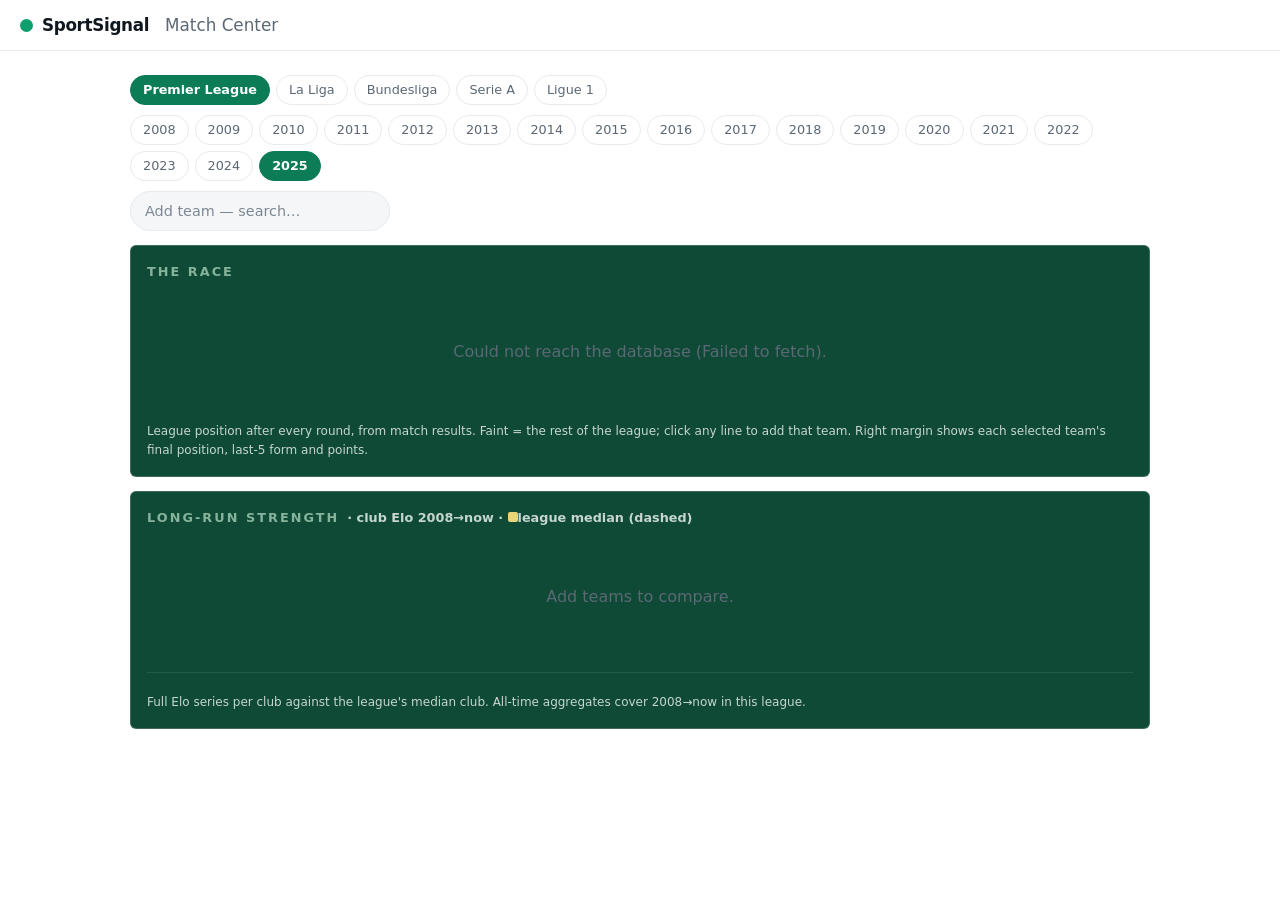
==== commit b3c17125: "ui:landing multi-sport landing page, light shell, SportSignal Rebuilds index.html as a landing page " ====
--- a/site/match.html
+++ b/site/match.html
@@ -3,15 +3,15 @@
 <head>
 <meta charset="utf-8">
 <meta name="viewport" content="width=device-width, initial-scale=1">
-<title>Match Center — SoccerHub</title>
+<title>Match Center — SportSignal</title>
 <meta name="description" content="The round-by-round race and long-run club strength across Europe's big five leagues, 2008 to today.">
 <link rel="icon" href="data:image/svg+xml,<svg xmlns='http://www.w3.org/2000/svg' viewBox='0 0 100 100'><text y='.9em' font-size='90'>⚽</text></svg>">
 <style>
   :root{
-    --grass:#122b1a; --grass-lt:#16321f; --card:#0a1a0e;
-    --line:#f2f5ef; --muted:#9fb69c; --tag:#8fae8b; --border:rgba(242,245,239,.22);
+    --grass:#122b1a; --grass-lt:#16321f; --card:#0f4a36;
+    --line:#f2f5ef; --muted:#c6d6ce; --tag:#86b39b; --border:rgba(242,245,239,.20);
     --amber:#ffb43a; --green:#8fd18a; --chalk-y:#e8d47a; --blue:#5aa9f0;
-    --red:#e0524a; --grid:rgba(242,245,239,.10); --axis:rgba(242,245,239,.35);
+    --red:#f07d73; --grid:rgba(242,245,239,.12); --axis:rgba(242,245,239,.40);
   }
   *{box-sizing:border-box}
   html,body{margin:0}
@@ -76,15 +76,53 @@
   .statcard .t{font-weight:700;font-size:.9rem}
   .statcard .l{color:var(--muted)}
 
-  #tip{position:fixed;z-index:9;pointer-events:none;display:none;background:#050e08;
+  #tip{position:fixed;z-index:9;pointer-events:none;display:none;background:#10221a;
        border:1px solid var(--border);border-radius:4px;padding:7px 10px;font-size:.8rem;
        color:var(--line);box-shadow:0 4px 16px rgba(0,0,0,.5)}
   #tip .t{color:var(--tag);font-size:.72rem;letter-spacing:.08em;text-transform:uppercase}
+
+  /* ================= light shell — matches index.html =================
+     Page chrome only: background, nav, search, chips, tabs and the text
+     that sits directly on the page. The analysis panels keep the dark
+     palette until their charts are tokenised, so dark cards sit on a
+     white page by design, not by omission. */
+  :root{
+    --shell-bg:#ffffff; --shell-ink:#0f1720; --shell-soft:#5b6875;
+    --shell-kick:#7b8894; --shell-rule:#e7ebee; --shell-field:#f4f6f8;
+    --shell-accent:#0e9f6e; --shell-accent-deep:#0b7c56;
+  }
+  body{background:var(--shell-bg);color:var(--shell-ink);
+       font-family:"Inter","Helvetica Neue",system-ui,-apple-system,sans-serif}
+  a{color:var(--shell-accent-deep)}
+  .top{background:rgba(255,255,255,.92);backdrop-filter:blur(8px);
+       border-bottom:1px solid var(--shell-rule)}
+  /* the wordmark picks up index.html's green dot */
+  .top a.home{color:var(--shell-ink);font-family:inherit;font-weight:750;
+       letter-spacing:-.02em;text-transform:none;font-stretch:normal;
+       display:inline-flex;align-items:center;gap:9px}
+  .top a.home::before{content:"";width:13px;height:13px;border-radius:50%;
+       background:var(--shell-accent);display:inline-block}
+  .empty{color:var(--shell-soft)}
+  .empty .disp{color:var(--shell-ink)}
+  .chips button{background:#fff;border-color:var(--shell-rule);color:var(--shell-soft)}
+  .chips button[aria-pressed="true"]{background:var(--shell-accent-deep);
+       border-color:var(--shell-accent-deep);color:#fff;font-weight:700}
+  .chips button:focus-visible{outline-color:var(--shell-accent)}
+  .top h1{color:var(--shell-soft)}
+  #teamsearch{background:var(--shell-field);color:var(--shell-ink);border-color:var(--shell-rule)}
+  #teamsearch::placeholder{color:var(--shell-kick)}
+  #teamsearch:focus-visible{outline-color:var(--shell-accent)}
+  #teamlist{background:#fff;border-color:var(--shell-rule);
+       box-shadow:0 8px 24px rgba(16,24,40,.08)}
+  #teamlist button{color:var(--shell-ink)}
+  #teamlist button:hover,#teamlist button:focus-visible{background:#f1f8f4}
+  #teamlist button[disabled]{color:var(--shell-kick)}
+  .box,details.season-log,#tip{color:var(--line)}
 </style>
 </head>
 <body>
 <nav class="top">
-  <a class="home disp" href="index.html">⚽ SoccerHub</a>
+  <a class="home disp" href="index.html">SportSignal</a>
   <h1>Match Center</h1>
 </nav>
 
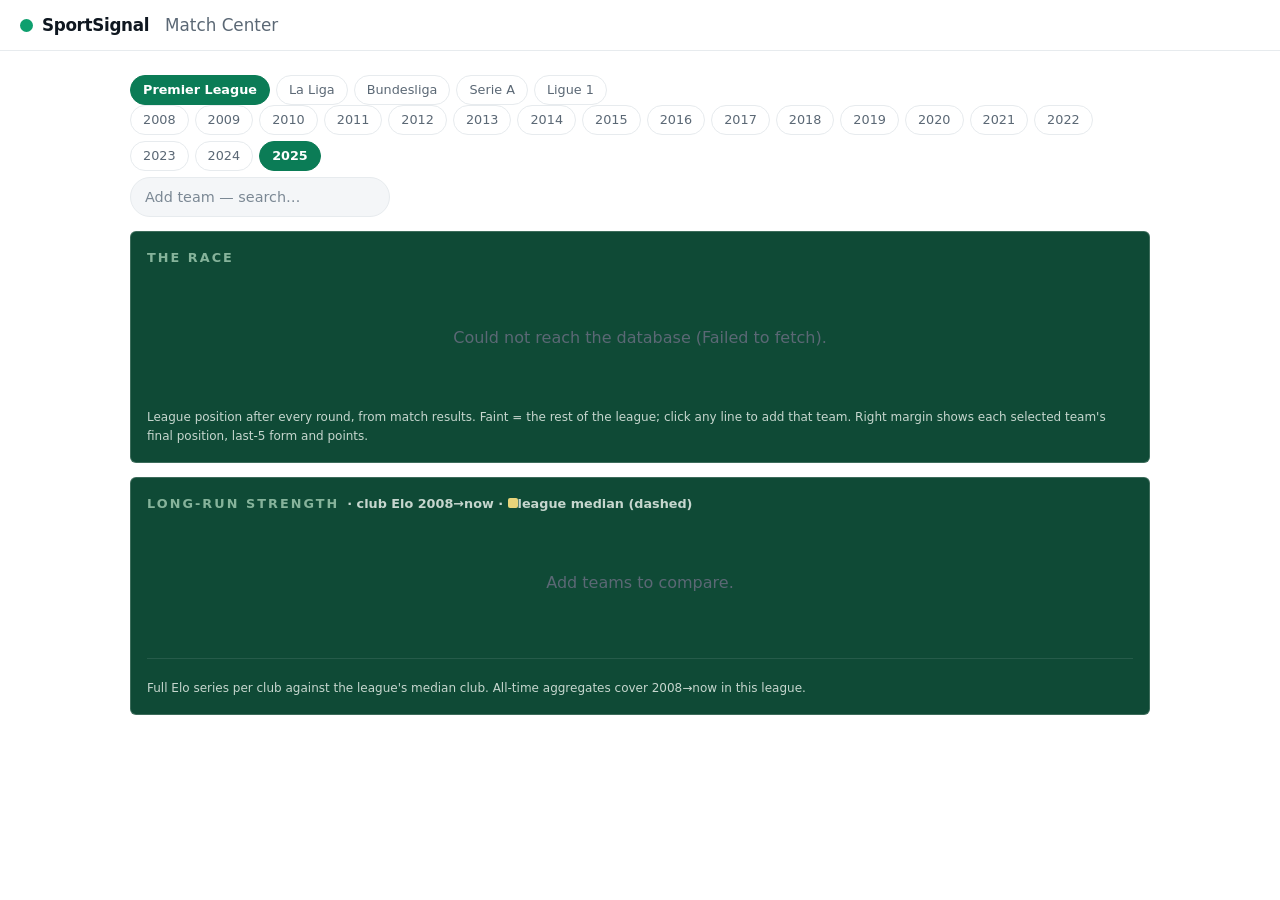
==== commit 1c5224ac: "refactor:theme extract theme.css, drop the JS palette mirror The palette was declared three times --" ====
--- a/site/match.html
+++ b/site/match.html
@@ -6,44 +6,21 @@
 <title>Match Center — SportSignal</title>
 <meta name="description" content="The round-by-round race and long-run club strength across Europe's big five leagues, 2008 to today.">
 <link rel="icon" href="data:image/svg+xml,<svg xmlns='http://www.w3.org/2000/svg' viewBox='0 0 100 100'><text y='.9em' font-size='90'>⚽</text></svg>">
+<link rel="stylesheet" href="theme.css">
 <style>
-  :root{
-    --grass:#122b1a; --grass-lt:#16321f; --card:#0f4a36;
-    --line:#f2f5ef; --muted:#c6d6ce; --tag:#86b39b; --border:rgba(242,245,239,.20);
-    --amber:#ffb43a; --green:#8fd18a; --chalk-y:#e8d47a; --blue:#5aa9f0;
-    --red:#f07d73; --grid:rgba(242,245,239,.12); --axis:rgba(242,245,239,.40);
-  }
-  *{box-sizing:border-box}
-  html,body{margin:0}
-  body{background:
-       repeating-linear-gradient(0deg,var(--grass) 0 72px,var(--grass-lt) 72px 144px);
-       color:var(--line);font:16px/1.55 system-ui,-apple-system,"Segoe UI",sans-serif;
-       min-height:100vh}
   .disp{font-family:"Avenir Next Condensed","Arial Narrow","Helvetica Neue Condensed",Impact,sans-serif;
         text-transform:uppercase;letter-spacing:.04em;font-stretch:condensed}
-  .nums{font-variant-numeric:tabular-nums}
-  a{color:var(--chalk-y)}
-
-  .top{position:sticky;top:0;z-index:5;display:flex;gap:16px;align-items:center;
-       padding:12px 20px;background:rgba(5,14,8,.92);backdrop-filter:blur(4px);
-       border-bottom:1px solid var(--border)}
-  .top a.home{color:var(--line);text-decoration:none;font-size:1.05rem;white-space:nowrap}
+
   .top h1{margin:0;font-size:1.05rem;color:var(--muted);font-weight:400}
 
   main{max-width:1060px;margin:0 auto;padding:24px 20px 80px}
-  .chips{display:flex;gap:6px;flex-wrap:wrap;margin:0 0 10px}
-  .chips button{border:1px solid var(--border);background:var(--card);color:var(--muted);
-       border-radius:999px;padding:4px 12px;font:inherit;font-size:.8rem;cursor:pointer}
-  .chips button[aria-pressed="true"]{background:var(--amber);color:#20160a;
-       border-color:var(--amber);font-weight:700}
-  .chips button:focus-visible{outline:2px solid var(--amber);outline-offset:1px}
 
   /* team picker */
   .picker{position:relative;margin:6px 0 0}
   .picker .row{display:flex;gap:8px;flex-wrap:wrap;align-items:center}
-  #teamsearch{width:260px;padding:8px 14px;border-radius:999px;border:1px solid var(--border);
-       background:var(--card);color:var(--line);font:inherit;font-size:.9rem}
-  #teamsearch::placeholder{color:var(--tag)}
+  #teamsearch{width:260px;padding:8px 14px;border-radius:999px;border:1px solid var(--rule);
+       background:var(--field);color:var(--ink);font:inherit;font-size:.9rem}
+  #teamsearch::placeholder{color:var(--kick)}
   #teamsearch:focus-visible{outline:2px solid var(--amber);outline-offset:1px}
   #teamlist{position:absolute;top:110%;left:0;width:280px;background:var(--card);z-index:6;
        border:1px solid var(--border);border-radius:6px;overflow:hidden auto;display:none;
@@ -53,7 +30,8 @@
   #teamlist button:hover,#teamlist button:focus-visible{background:rgba(255,180,58,.12);outline:none}
   #teamlist button[disabled]{color:var(--muted);cursor:default}
   .selchip{display:inline-flex;align-items:center;gap:7px;border-radius:999px;
-       padding:4px 8px 4px 12px;font-size:.82rem;font-weight:700;color:#0e2413}
+       padding:4px 8px 4px 12px;font-size:.82rem;font-weight:700;color:#0e2413;
+       box-shadow:inset 0 0 0 1px rgba(16,24,40,.22)}
   .selchip button{border:0;background:rgba(14,36,19,.25);color:#0e2413;border-radius:50%;
        width:17px;height:17px;line-height:1;font-size:11px;cursor:pointer;font-weight:800}
 
@@ -67,7 +45,7 @@
   .chartbox{position:relative}
   .chartbox svg{width:100%;height:auto;display:block}
   svg text{font:11px system-ui;fill:var(--axis)}
-  .empty{color:var(--muted);text-align:center;padding:50px 16px}
+  .empty{padding:50px 16px}
 
   /* per-team stat cards under the long-run chart */
   .statcards{display:grid;grid-template-columns:repeat(auto-fit,minmax(280px,1fr));
@@ -78,46 +56,17 @@
 
   #tip{position:fixed;z-index:9;pointer-events:none;display:none;background:#10221a;
        border:1px solid var(--border);border-radius:4px;padding:7px 10px;font-size:.8rem;
-       color:var(--line);box-shadow:0 4px 16px rgba(0,0,0,.5)}
+       color:var(--line);box-shadow:0 10px 28px rgba(16,24,40,.35)}
   #tip .t{color:var(--tag);font-size:.72rem;letter-spacing:.08em;text-transform:uppercase}
 
-  /* ================= light shell — matches index.html =================
-     Page chrome only: background, nav, search, chips, tabs and the text
-     that sits directly on the page. The analysis panels keep the dark
-     palette until their charts are tokenised, so dark cards sit on a
-     white page by design, not by omission. */
-  :root{
-    --shell-bg:#ffffff; --shell-ink:#0f1720; --shell-soft:#5b6875;
-    --shell-kick:#7b8894; --shell-rule:#e7ebee; --shell-field:#f4f6f8;
-    --shell-accent:#0e9f6e; --shell-accent-deep:#0b7c56;
-  }
-  body{background:var(--shell-bg);color:var(--shell-ink);
-       font-family:"Inter","Helvetica Neue",system-ui,-apple-system,sans-serif}
-  a{color:var(--shell-accent-deep)}
-  .top{background:rgba(255,255,255,.92);backdrop-filter:blur(8px);
-       border-bottom:1px solid var(--shell-rule)}
-  /* the wordmark picks up index.html's green dot */
-  .top a.home{color:var(--shell-ink);font-family:inherit;font-weight:750;
-       letter-spacing:-.02em;text-transform:none;font-stretch:normal;
-       display:inline-flex;align-items:center;gap:9px}
-  .top a.home::before{content:"";width:13px;height:13px;border-radius:50%;
-       background:var(--shell-accent);display:inline-block}
-  .empty{color:var(--shell-soft)}
-  .empty .disp{color:var(--shell-ink)}
-  .chips button{background:#fff;border-color:var(--shell-rule);color:var(--shell-soft)}
-  .chips button[aria-pressed="true"]{background:var(--shell-accent-deep);
-       border-color:var(--shell-accent-deep);color:#fff;font-weight:700}
-  .chips button:focus-visible{outline-color:var(--shell-accent)}
-  .top h1{color:var(--shell-soft)}
-  #teamsearch{background:var(--shell-field);color:var(--shell-ink);border-color:var(--shell-rule)}
-  #teamsearch::placeholder{color:var(--shell-kick)}
-  #teamsearch:focus-visible{outline-color:var(--shell-accent)}
-  #teamlist{background:#fff;border-color:var(--shell-rule);
-       box-shadow:0 8px 24px rgba(16,24,40,.08)}
-  #teamlist button{color:var(--shell-ink)}
+  .top h1{color:var(--soft)}
+  #teamsearch{background:var(--field);color:var(--ink);border-color:var(--rule)}
+  #teamsearch::placeholder{color:var(--kick)}
+  #teamsearch:focus-visible{outline-color:var(--accent)}
+  #teamlist{background:#fff;border-color:var(--rule);
+  #teamlist button{color:var(--ink)}
   #teamlist button:hover,#teamlist button:focus-visible{background:#f1f8f4}
-  #teamlist button[disabled]{color:var(--shell-kick)}
-  .box,details.season-log,#tip{color:var(--line)}
+  #teamlist button[disabled]{color:var(--kick)}
 </style>
 </head>
 <body>
--- a/site/theme.css
+++ b/site/theme.css
@@ -0,0 +1,73 @@
+/* SportSignal — one palette for every page.
+ *
+ * Two grounds, deliberately:
+ *   shell   light  — the page itself: nav, chips, tabs, search, body copy
+ *   panel   dark   — every data surface: charts, hero strip, tooltips, logs
+ *
+ * The panels are not "not yet converted". A half-opaque green has no working
+ * series palette (dark-ground colours never clear 1.5:1 on one, light-ground
+ * colours fall under 3:1), so the choice was a pale tint or a solid dark card.
+ * Solid won, because the SVG code was written for a dark ground.
+ *
+ * Series values below are measured against --card, not picked by eye:
+ *   green 5.7:1 · amber 5.8:1 · chalk 6.9:1 · blue 4.1:1 · red 3.8:1
+ * Changing --card means re-checking all five.
+ */
+
+:root{
+  /* ---------- shell: light ---------- */
+  --bg:#ffffff; --panel:#ffffff; --band:#f7f9fa; --field:#f4f6f8;
+  --ink:#0f1720; --soft:#5b6875; --kick:#7b8894; --rule:#e7ebee;
+  --accent:#0e9f6e; --accent-deep:#0b7c56; --on-accent:#ffffff;
+  --live:#0b7c56; --live-bg:#e3f6ee; --soon-bg:#eef1f4;
+  --shadow-sm:0 1px 2px rgba(16,24,40,.04);
+  --shadow:0 1px 2px rgba(16,24,40,.04), 0 8px 24px rgba(16,24,40,.05);
+  --disp:"Inter","Helvetica Neue",system-ui,-apple-system,sans-serif;
+
+  /* ---------- panels: dark ---------- */
+  --card:#0f4a36;
+  --line:#f2f5ef; --muted:#c6d6ce; --tag:#86b39b;
+  --border:rgba(242,245,239,.20);
+  --grid:rgba(242,245,239,.12); --axis:rgba(242,245,239,.40);
+  --grass:#122b1a;              /* inset fields sitting inside a panel */
+
+  /* ---------- series, tuned for --card ---------- */
+  --green:#8fd18a; --amber:#ffb43a; --chalk-y:#e8d47a;
+  --blue:#5aa9f0;  --red:#f07d73;
+  --amber-fill:#f7b500;         /* the landing hero's travelling dot */
+}
+
+/* ---------- base ---------- */
+*{box-sizing:border-box}
+html,body{margin:0}
+body{background:var(--bg);color:var(--ink);
+     font:16px/1.55 var(--disp);-webkit-font-smoothing:antialiased}
+a{color:var(--accent-deep)}
+.nums{font-variant-numeric:tabular-nums}
+:focus-visible{outline:2px solid var(--accent);outline-offset:2px;border-radius:4px}
+
+/* ---------- dashboard chrome ----------
+   These selectors exist only on player.html and match.html; they match
+   nothing on the landing page, which has its own nav. */
+.top{position:sticky;top:0;z-index:5;display:flex;gap:16px;align-items:center;
+     padding:12px 20px;background:rgba(255,255,255,.92);backdrop-filter:blur(8px);
+     border-bottom:1px solid var(--rule)}
+.top a.home{color:var(--ink);text-decoration:none;font-size:1.05rem;white-space:nowrap;
+     font-family:var(--disp);font-weight:750;letter-spacing:-.02em;text-transform:none;
+     font-stretch:normal;display:inline-flex;align-items:center;gap:9px}
+.top a.home::before{content:"";width:13px;height:13px;border-radius:50%;
+     background:var(--accent);display:inline-block}
+
+.empty{color:var(--soft);text-align:center}
+.empty .disp{color:var(--ink)}
+
+.chips{display:flex;gap:6px;flex-wrap:wrap}
+.chips button{border:1px solid var(--rule);background:#fff;color:var(--soft);
+     border-radius:999px;padding:4px 12px;font:inherit;font-size:.8rem;cursor:pointer}
+.chips button[aria-pressed="true"]{background:var(--accent-deep);
+     border-color:var(--accent-deep);color:#fff;font-weight:700}
+
+/* A panel declares its own text colour. body{color} is the shell's dark ink for
+   the white page, and anything unstyled inside a dark panel would inherit it —
+   that is how the player name, log cells and percentile numbers vanish. */
+.box,.herostrip,details.season-log,#tip{color:var(--line)}
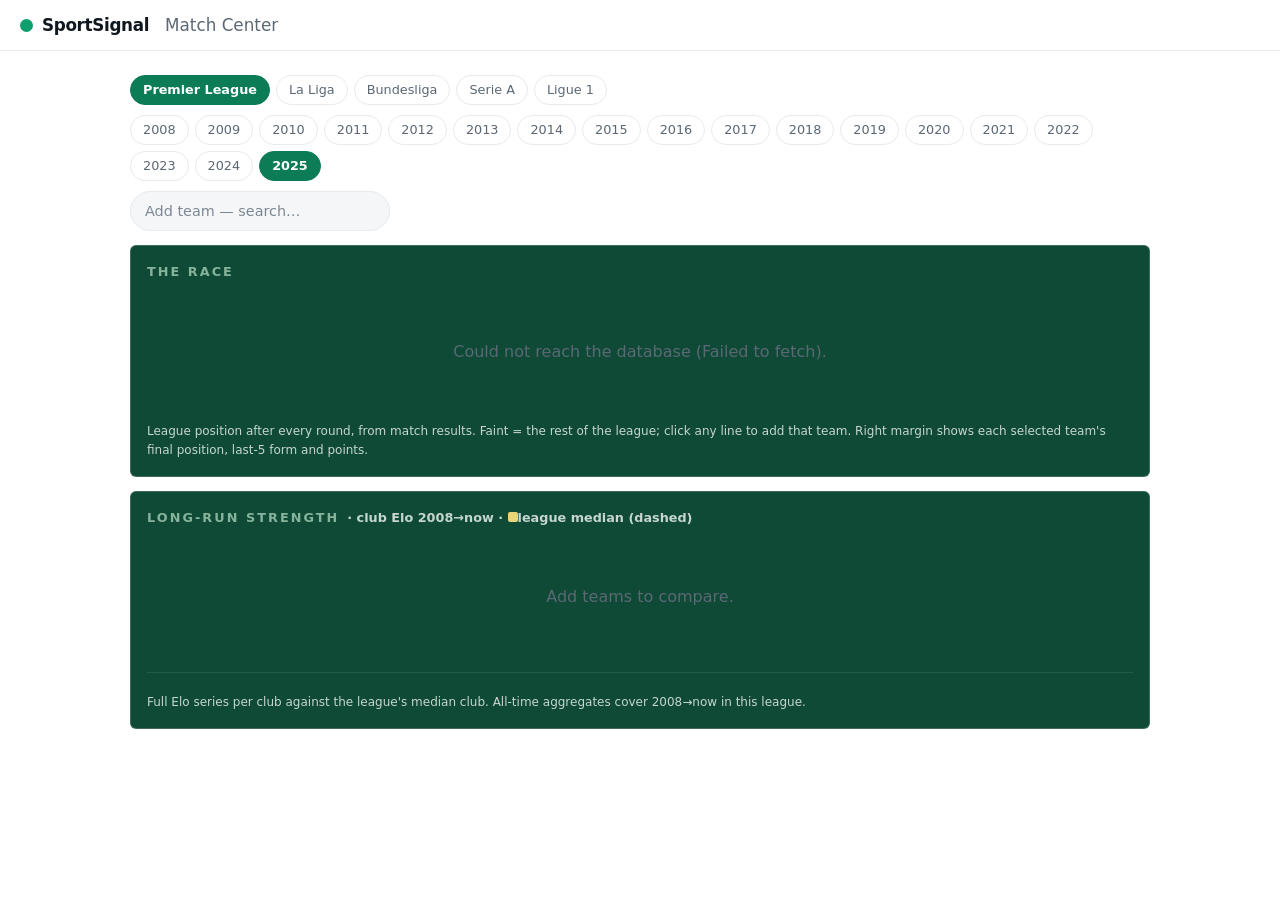
==== commit 1c523a10: "fix:dashboards search dropdown, chip spacing, and default selections Three fixes, two of them collat" ====
--- a/site/match.html
+++ b/site/match.html
@@ -14,6 +14,8 @@
   .top h1{margin:0;font-size:1.05rem;color:var(--muted);font-weight:400}
 
   main{max-width:1060px;margin:0 auto;padding:24px 20px 80px}
+
+  .chips{margin:0 0 10px}
 
   /* team picker */
   .picker{position:relative;margin:6px 0 0}
@@ -64,6 +66,7 @@
   #teamsearch::placeholder{color:var(--kick)}
   #teamsearch:focus-visible{outline-color:var(--accent)}
   #teamlist{background:#fff;border-color:var(--rule);
+       box-shadow:0 8px 24px rgba(16,24,40,.08)}
   #teamlist button{color:var(--ink)}
   #teamlist button:hover,#teamlist button:focus-visible{background:#f1f8f4}
   #teamlist button[disabled]{color:var(--kick)}
@@ -109,6 +112,7 @@
 <script>
 const SUPABASE_URL = "https://rgnzemkdldohplwbxxwy.supabase.co";
 const ANON_KEY = "sb_publishable_Qy0bJ4CdrxffuJGNq12ebw_r0-Z3qD-";
+const DEFAULT_TEAMS = ["Chelsea","Arsenal","Tottenham"];
 const LEAGUES = ["ENG-Premier League","ESP-La Liga","GER-Bundesliga",
                  "ITA-Serie A","FRA-Ligue 1"];
 const SEASONS = Array.from({length: 18}, (_,i)=>String(2008+i));
@@ -157,10 +161,15 @@
 /* ---------- state via URL ---------- */
 const state = () => {
   const u = new URLSearchParams(location.search);
+  const lg = LEAGUES.includes(u.get("lg")) ? u.get("lg") : LEAGUES[0];
   return {
-    lg: LEAGUES.includes(u.get("lg")) ? u.get("lg") : LEAGUES[0],
+    lg,
     ss: SEASONS.includes(u.get("s")) ? u.get("s") : SEASONS[SEASONS.length-1],
-    teams: (u.get("teams") || "").split(",").filter(Boolean).slice(0, MAX_SEL),
+    // with nothing picked the chart is empty; open on a comparison worth
+    // seeing — but only in the league those clubs actually play in
+    teams: u.has("teams")
+      ? u.get("teams").split(",").filter(Boolean).slice(0, MAX_SEL)
+      : (lg === LEAGUES[0] ? DEFAULT_TEAMS.slice() : []),
   };
 };
 function setState(patch){
